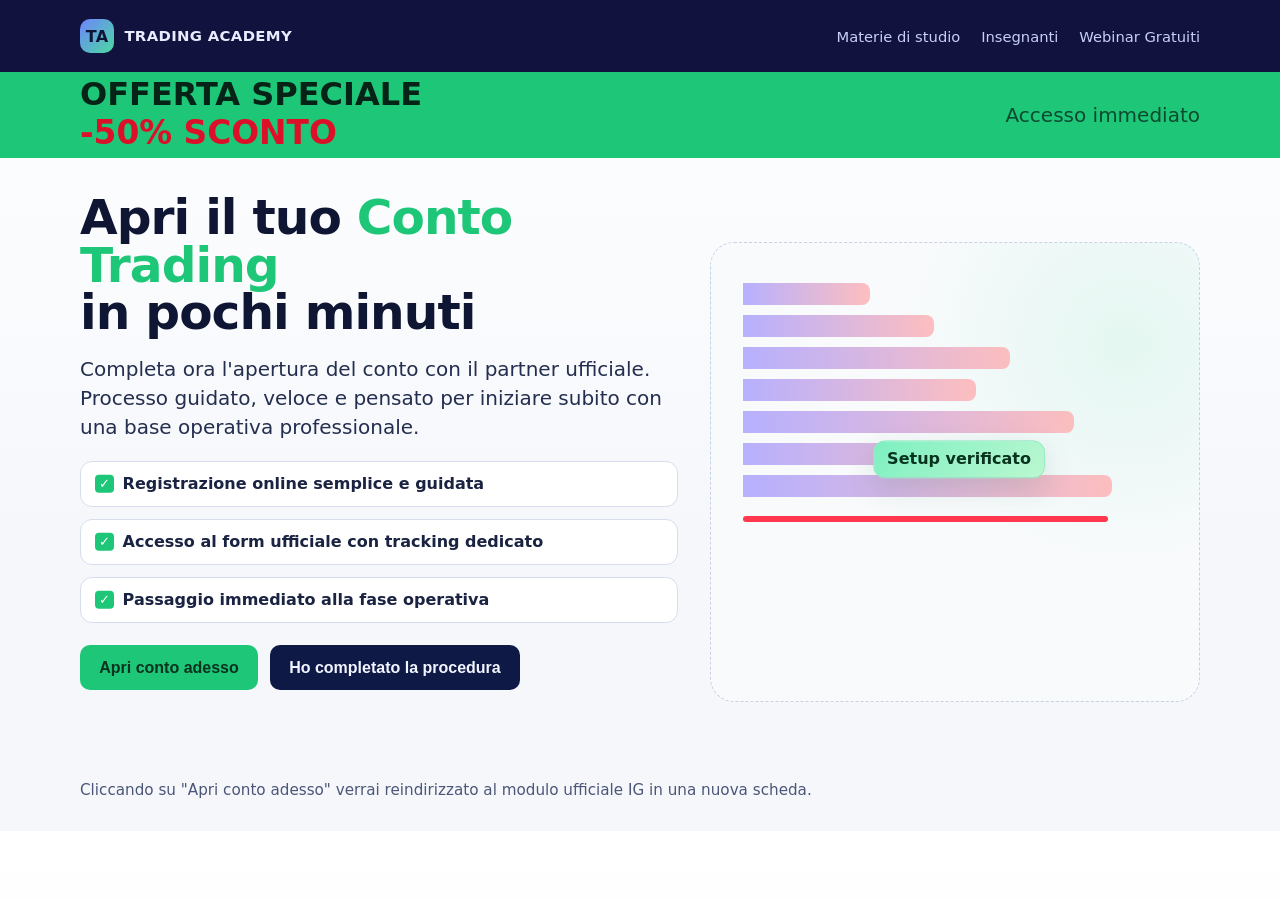
==== scorm/apertura-conto-ig/index.html @ 5618330e "feat: add IG account opening SCORM package Co-authored-by: giorgiobenetti <giorgiobenetti@users.nore" ====
<!doctype html>
<html lang="it">
  <head>
    <meta charset="utf-8" />
    <meta name="viewport" content="width=device-width, initial-scale=1" />
    <title>Apertura Conto | Trading Academy</title>
    <link rel="stylesheet" href="styles.css" />
  </head>
  <body>
    <header class="top-nav">
      <div class="container nav-inner">
        <div class="brand">
          <span class="brand-mark">TA</span>
          <span class="brand-text">TRADING ACADEMY</span>
        </div>
        <nav class="menu">
          <span>Materie di studio</span>
          <span>Insegnanti</span>
          <span>Webinar Gratuiti</span>
        </nav>
      </div>
    </header>

    <section class="promo">
      <div class="container promo-inner">
        <div>
          <strong>OFFERTA SPECIALE</strong>
          <span class="discount">-50% SCONTO</span>
        </div>
        <div class="promo-status">Accesso immediato</div>
      </div>
    </section>

    <main class="container hero">
      <section class="hero-copy">
        <h1>
          Apri il tuo <span>Conto Trading</span><br />
          in pochi minuti
        </h1>
        <p>
          Completa ora l'apertura del conto con il partner ufficiale. Processo
          guidato, veloce e pensato per iniziare subito con una base operativa
          professionale.
        </p>

        <ul class="benefits">
          <li>Registrazione online semplice e guidata</li>
          <li>Accesso al form ufficiale con tracking dedicato</li>
          <li>Passaggio immediato alla fase operativa</li>
        </ul>

        <div class="actions">
          <button id="cta-open-account" class="btn btn-primary">
            Apri conto adesso
          </button>
          <button id="cta-complete" class="btn btn-secondary">
            Ho completato la procedura
          </button>
        </div>

        <p id="status-message" class="status-message" aria-live="polite"></p>
      </section>

      <aside class="hero-visual" aria-hidden="true">
        <div class="chart-card">
          <div class="bars">
            <span style="--w: 30%"></span>
            <span style="--w: 45%"></span>
            <span style="--w: 63%"></span>
            <span style="--w: 55%"></span>
            <span style="--w: 78%"></span>
            <span style="--w: 65%"></span>
            <span style="--w: 87%"></span>
          </div>
          <div class="line"></div>
          <div class="badge">Setup verificato</div>
        </div>
      </aside>
    </main>

    <footer class="container footer-note">
      Cliccando su "Apri conto adesso" verrai reindirizzato al modulo ufficiale
      IG in una nuova scheda.
    </footer>

    <script src="scormdriver.js"></script>
  </body>
</html>
---- scorm/apertura-conto-ig/styles.css ----
:root {
  --navy: #11123d;
  --green: #1ec677;
  --green-dark: #0ea75e;
  --text: #0f1633;
  --muted: #556079;
  --bg: #f5f7fb;
  --card: #ffffff;
}

* {
  box-sizing: border-box;
}

body {
  margin: 0;
  font-family: Inter, system-ui, -apple-system, "Segoe UI", Roboto, Arial, sans-serif;
  color: var(--text);
  background: linear-gradient(180deg, #ffffff 0%, var(--bg) 65%);
}

.container {
  width: min(1120px, calc(100% - 2rem));
  margin: 0 auto;
}

.top-nav {
  background: var(--navy);
  color: #e9ecff;
}

.nav-inner {
  min-height: 72px;
  display: flex;
  align-items: center;
  justify-content: space-between;
  gap: 1rem;
}

.brand {
  display: flex;
  align-items: center;
  gap: 0.65rem;
  font-weight: 700;
  letter-spacing: 0.02em;
}

.brand-mark {
  display: inline-flex;
  width: 34px;
  height: 34px;
  border-radius: 10px;
  align-items: center;
  justify-content: center;
  background: linear-gradient(135deg, #6f85ff, #4ad9a0);
  color: #0d1438;
}

.brand-text {
  font-size: 0.93rem;
}

.menu {
  display: flex;
  gap: 1.3rem;
  font-size: 0.92rem;
  color: #c7cff6;
}

.promo {
  background: var(--green);
  color: #052317;
}

.promo-inner {
  min-height: 86px;
  display: flex;
  align-items: center;
  justify-content: space-between;
}

.promo strong {
  display: block;
  font-size: 2rem;
  line-height: 1.05;
}

.discount {
  display: inline-block;
  margin-top: 0.1rem;
  color: #dc1028;
  font-size: 2.05rem;
  font-weight: 800;
}

.promo-status {
  font-size: 1.25rem;
  color: #0b4a30;
}

.hero {
  display: grid;
  grid-template-columns: 1.1fr 0.9fr;
  gap: 2rem;
  padding: 2.25rem 0 1.5rem;
}

.hero-copy h1 {
  margin: 0;
  font-size: clamp(2rem, 3.8vw, 4rem);
  line-height: 0.98;
  letter-spacing: -0.02em;
}

.hero-copy h1 span {
  color: var(--green);
}

.hero-copy p {
  margin: 1.15rem 0;
  font-size: 1.25rem;
  line-height: 1.45;
  color: #242e4e;
  max-width: 48ch;
}

.benefits {
  list-style: none;
  margin: 1rem 0 1.4rem;
  padding: 0;
  display: grid;
  gap: 0.75rem;
}

.benefits li {
  background: var(--card);
  border: 1px solid #d6deee;
  border-radius: 12px;
  padding: 0.78rem 1rem 0.78rem 2.6rem;
  position: relative;
  font-weight: 600;
  color: #1a2342;
}

.benefits li::before {
  content: "✓";
  position: absolute;
  left: 0.9rem;
  top: 50%;
  transform: translateY(-50%);
  width: 1.15rem;
  height: 1.15rem;
  border-radius: 0.25rem;
  display: inline-flex;
  align-items: center;
  justify-content: center;
  background: var(--green);
  color: #ffffff;
  font-size: 0.82rem;
}

.actions {
  display: flex;
  flex-wrap: wrap;
  gap: 0.75rem;
}

.btn {
  border: 0;
  border-radius: 10px;
  padding: 0.85rem 1.2rem;
  font-size: 1rem;
  font-weight: 700;
  cursor: pointer;
}

.btn-primary {
  background: var(--green);
  color: #08331f;
}

.btn-primary:hover {
  background: #18ba6e;
}

.btn-secondary {
  background: #0e1946;
  color: #f2f5ff;
}

.btn-secondary:hover {
  background: #111f57;
}

.status-message {
  min-height: 1.5rem;
  margin-top: 0.7rem;
  color: var(--green-dark);
  font-weight: 700;
}

.hero-visual {
  display: grid;
  place-items: center;
}

.chart-card {
  width: min(500px, 100%);
  min-height: 460px;
  border: 1px dashed #c8d0e7;
  border-radius: 24px;
  background:
    radial-gradient(circle at 85% 22%, #e4f7f1 0, #f8fafc 40%, #f8fafc 100%),
    #f8fafc;
  padding: 2rem;
  position: relative;
  overflow: hidden;
}

.bars {
  display: grid;
  gap: 0.62rem;
  margin-top: 0.5rem;
}

.bars span {
  display: block;
  height: 22px;
  border-radius: 0 8px 8px 0;
  width: var(--w);
  background: linear-gradient(90deg, #a69eff, #ffafb0);
  opacity: 0.8;
}

.line {
  width: 86%;
  height: 6px;
  border-radius: 99px;
  background: #ff3850;
  margin-top: 1.2rem;
}

.badge {
  position: absolute;
  top: 45%;
  left: 42%;
  transform: translate(-25%, -25%);
  background: linear-gradient(135deg, #7df0c1, #bbf7d0);
  color: #08331f;
  border: 1px solid #8fe8c0;
  border-radius: 12px;
  font-weight: 700;
  padding: 0.55rem 0.8rem;
  box-shadow: 0 10px 30px rgba(19, 93, 62, 0.15);
}

.footer-note {
  color: #4b5678;
  font-size: 0.95rem;
  padding: 0.4rem 0 2rem;
}

@media (max-width: 940px) {
  .menu {
    display: none;
  }

  .hero {
    grid-template-columns: 1fr;
  }

  .chart-card {
    min-height: 320px;
  }

  .promo strong,
  .discount {
    font-size: 1.5rem;
  }

  .promo-status {
    font-size: 1rem;
  }
}
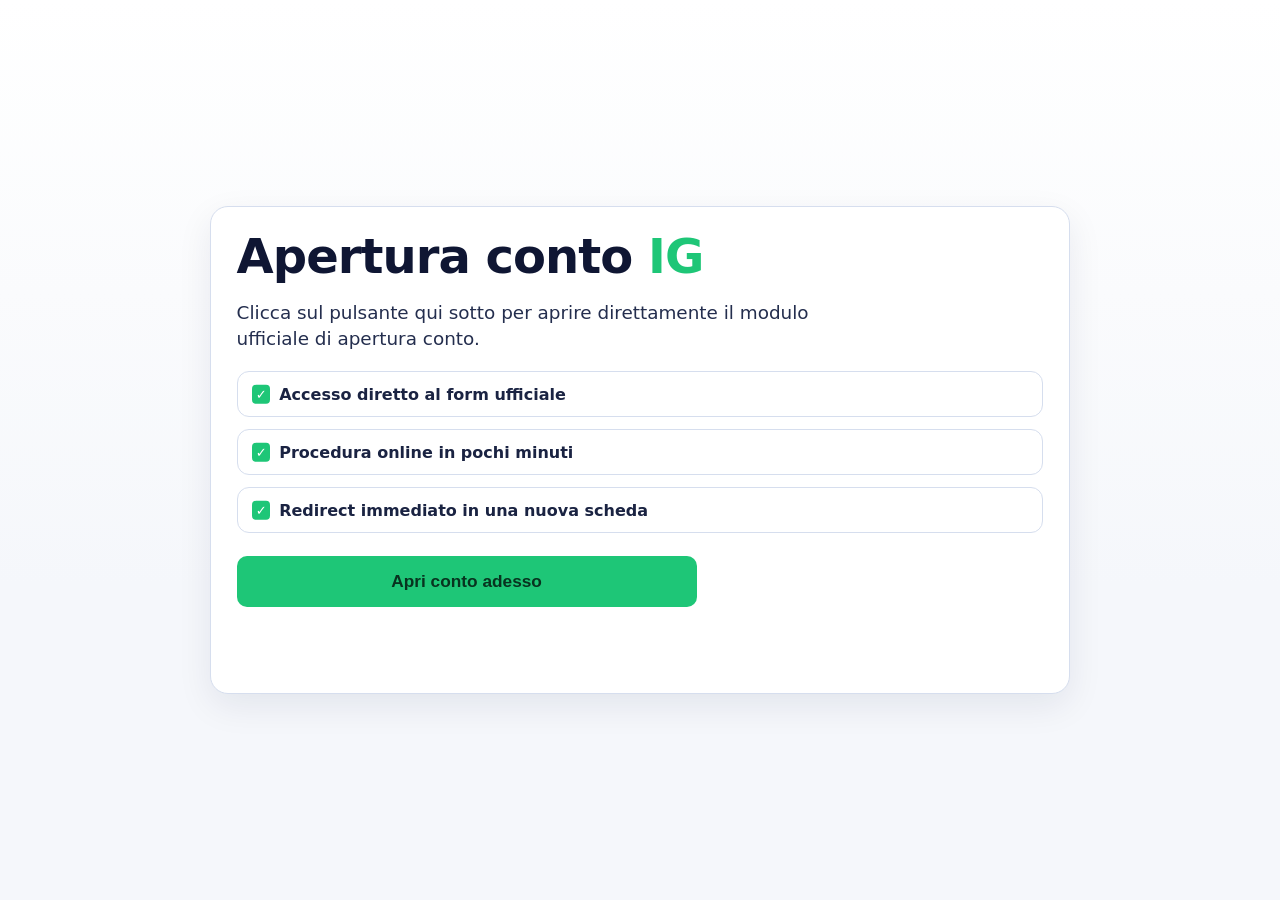
==== commit b7f76950: "refactor: simplify SCORM landing UI Co-authored-by: giorgiobenetti <giorgiobenetti@users.noreply.git" ====
--- a/scorm/apertura-conto-ig/index.html
+++ b/scorm/apertura-conto-ig/index.html
@@ -7,82 +7,29 @@
     <link rel="stylesheet" href="styles.css" />
   </head>
   <body>
-    <header class="top-nav">
-      <div class="container nav-inner">
-        <div class="brand">
-          <span class="brand-mark">TA</span>
-          <span class="brand-text">TRADING ACADEMY</span>
-        </div>
-        <nav class="menu">
-          <span>Materie di studio</span>
-          <span>Insegnanti</span>
-          <span>Webinar Gratuiti</span>
-        </nav>
-      </div>
-    </header>
-
-    <section class="promo">
-      <div class="container promo-inner">
-        <div>
-          <strong>OFFERTA SPECIALE</strong>
-          <span class="discount">-50% SCONTO</span>
-        </div>
-        <div class="promo-status">Accesso immediato</div>
-      </div>
-    </section>
-
-    <main class="container hero">
-      <section class="hero-copy">
-        <h1>
-          Apri il tuo <span>Conto Trading</span><br />
-          in pochi minuti
-        </h1>
+    <main class="page">
+      <section class="card">
+        <h1>Apertura conto <span>IG</span></h1>
         <p>
-          Completa ora l'apertura del conto con il partner ufficiale. Processo
-          guidato, veloce e pensato per iniziare subito con una base operativa
-          professionale.
+          Clicca sul pulsante qui sotto per aprire direttamente il modulo
+          ufficiale di apertura conto.
         </p>
 
         <ul class="benefits">
-          <li>Registrazione online semplice e guidata</li>
-          <li>Accesso al form ufficiale con tracking dedicato</li>
-          <li>Passaggio immediato alla fase operativa</li>
+          <li>Accesso diretto al form ufficiale</li>
+          <li>Procedura online in pochi minuti</li>
+          <li>Redirect immediato in una nuova scheda</li>
         </ul>
 
         <div class="actions">
           <button id="cta-open-account" class="btn btn-primary">
             Apri conto adesso
           </button>
-          <button id="cta-complete" class="btn btn-secondary">
-            Ho completato la procedura
-          </button>
         </div>
 
         <p id="status-message" class="status-message" aria-live="polite"></p>
       </section>
-
-      <aside class="hero-visual" aria-hidden="true">
-        <div class="chart-card">
-          <div class="bars">
-            <span style="--w: 30%"></span>
-            <span style="--w: 45%"></span>
-            <span style="--w: 63%"></span>
-            <span style="--w: 55%"></span>
-            <span style="--w: 78%"></span>
-            <span style="--w: 65%"></span>
-            <span style="--w: 87%"></span>
-          </div>
-          <div class="line"></div>
-          <div class="badge">Setup verificato</div>
-        </div>
-      </aside>
     </main>
-
-    <footer class="container footer-note">
-      Cliccando su "Apri conto adesso" verrai reindirizzato al modulo ufficiale
-      IG in una nuova scheda.
-    </footer>
-
     <script src="scormdriver.js"></script>
   </body>
 </html>
--- a/scorm/apertura-conto-ig/styles.css
+++ b/scorm/apertura-conto-ig/styles.css
@@ -1,9 +1,7 @@
 :root {
-  --navy: #11123d;
   --green: #1ec677;
   --green-dark: #0ea75e;
   --text: #0f1633;
-  --muted: #556079;
   --bg: #f5f7fb;
   --card: #ffffff;
 }
@@ -19,109 +17,40 @@
   background: linear-gradient(180deg, #ffffff 0%, var(--bg) 65%);
 }
 
-.container {
-  width: min(1120px, calc(100% - 2rem));
+.page {
+  width: min(860px, calc(100% - 2rem));
   margin: 0 auto;
+  min-height: 100vh;
+  display: grid;
+  align-items: center;
+  padding: 2rem 0;
 }
 
-.top-nav {
-  background: var(--navy);
-  color: #e9ecff;
+.card {
+  background: var(--card);
+  border: 1px solid #d6deee;
+  border-radius: 18px;
+  padding: clamp(1.2rem, 2vw, 2rem);
+  box-shadow: 0 12px 35px rgba(17, 28, 69, 0.08);
 }
 
-.nav-inner {
-  min-height: 72px;
-  display: flex;
-  align-items: center;
-  justify-content: space-between;
-  gap: 1rem;
-}
-
-.brand {
-  display: flex;
-  align-items: center;
-  gap: 0.65rem;
-  font-weight: 700;
-  letter-spacing: 0.02em;
-}
-
-.brand-mark {
-  display: inline-flex;
-  width: 34px;
-  height: 34px;
-  border-radius: 10px;
-  align-items: center;
-  justify-content: center;
-  background: linear-gradient(135deg, #6f85ff, #4ad9a0);
-  color: #0d1438;
-}
-
-.brand-text {
-  font-size: 0.93rem;
-}
-
-.menu {
-  display: flex;
-  gap: 1.3rem;
-  font-size: 0.92rem;
-  color: #c7cff6;
-}
-
-.promo {
-  background: var(--green);
-  color: #052317;
-}
-
-.promo-inner {
-  min-height: 86px;
-  display: flex;
-  align-items: center;
-  justify-content: space-between;
-}
-
-.promo strong {
-  display: block;
-  font-size: 2rem;
-  line-height: 1.05;
-}
-
-.discount {
-  display: inline-block;
-  margin-top: 0.1rem;
-  color: #dc1028;
-  font-size: 2.05rem;
-  font-weight: 800;
-}
-
-.promo-status {
-  font-size: 1.25rem;
-  color: #0b4a30;
-}
-
-.hero {
-  display: grid;
-  grid-template-columns: 1.1fr 0.9fr;
-  gap: 2rem;
-  padding: 2.25rem 0 1.5rem;
-}
-
-.hero-copy h1 {
+.card h1 {
   margin: 0;
-  font-size: clamp(2rem, 3.8vw, 4rem);
-  line-height: 0.98;
+  font-size: clamp(2rem, 4vw, 3rem);
+  line-height: 1.02;
   letter-spacing: -0.02em;
 }
 
-.hero-copy h1 span {
+.card h1 span {
   color: var(--green);
 }
 
-.hero-copy p {
+.card p {
   margin: 1.15rem 0;
-  font-size: 1.25rem;
+  font-size: 1.15rem;
   line-height: 1.45;
   color: #242e4e;
-  max-width: 48ch;
+  max-width: 52ch;
 }
 
 .benefits {
@@ -160,9 +89,7 @@
 }
 
 .actions {
-  display: flex;
-  flex-wrap: wrap;
-  gap: 0.75rem;
+  margin-top: 1rem;
 }
 
 .btn {
@@ -177,19 +104,14 @@
 .btn-primary {
   background: var(--green);
   color: #08331f;
+  width: 100%;
+  max-width: 460px;
+  padding: 0.95rem 1.3rem;
+  font-size: 1.08rem;
 }
 
 .btn-primary:hover {
   background: #18ba6e;
-}
-
-.btn-secondary {
-  background: #0e1946;
-  color: #f2f5ff;
-}
-
-.btn-secondary:hover {
-  background: #111f57;
 }
 
 .status-message {
@@ -199,86 +121,8 @@
   font-weight: 700;
 }
 
-.hero-visual {
-  display: grid;
-  place-items: center;
-}
-
-.chart-card {
-  width: min(500px, 100%);
-  min-height: 460px;
-  border: 1px dashed #c8d0e7;
-  border-radius: 24px;
-  background:
-    radial-gradient(circle at 85% 22%, #e4f7f1 0, #f8fafc 40%, #f8fafc 100%),
-    #f8fafc;
-  padding: 2rem;
-  position: relative;
-  overflow: hidden;
-}
-
-.bars {
-  display: grid;
-  gap: 0.62rem;
-  margin-top: 0.5rem;
-}
-
-.bars span {
-  display: block;
-  height: 22px;
-  border-radius: 0 8px 8px 0;
-  width: var(--w);
-  background: linear-gradient(90deg, #a69eff, #ffafb0);
-  opacity: 0.8;
-}
-
-.line {
-  width: 86%;
-  height: 6px;
-  border-radius: 99px;
-  background: #ff3850;
-  margin-top: 1.2rem;
-}
-
-.badge {
-  position: absolute;
-  top: 45%;
-  left: 42%;
-  transform: translate(-25%, -25%);
-  background: linear-gradient(135deg, #7df0c1, #bbf7d0);
-  color: #08331f;
-  border: 1px solid #8fe8c0;
-  border-radius: 12px;
-  font-weight: 700;
-  padding: 0.55rem 0.8rem;
-  box-shadow: 0 10px 30px rgba(19, 93, 62, 0.15);
-}
-
-.footer-note {
-  color: #4b5678;
-  font-size: 0.95rem;
-  padding: 0.4rem 0 2rem;
-}
-
 @media (max-width: 940px) {
-  .menu {
-    display: none;
-  }
-
-  .hero {
-    grid-template-columns: 1fr;
-  }
-
-  .chart-card {
-    min-height: 320px;
-  }
-
-  .promo strong,
-  .discount {
-    font-size: 1.5rem;
-  }
-
-  .promo-status {
-    font-size: 1rem;
+  .page {
+    padding: 1rem 0;
   }
 }
